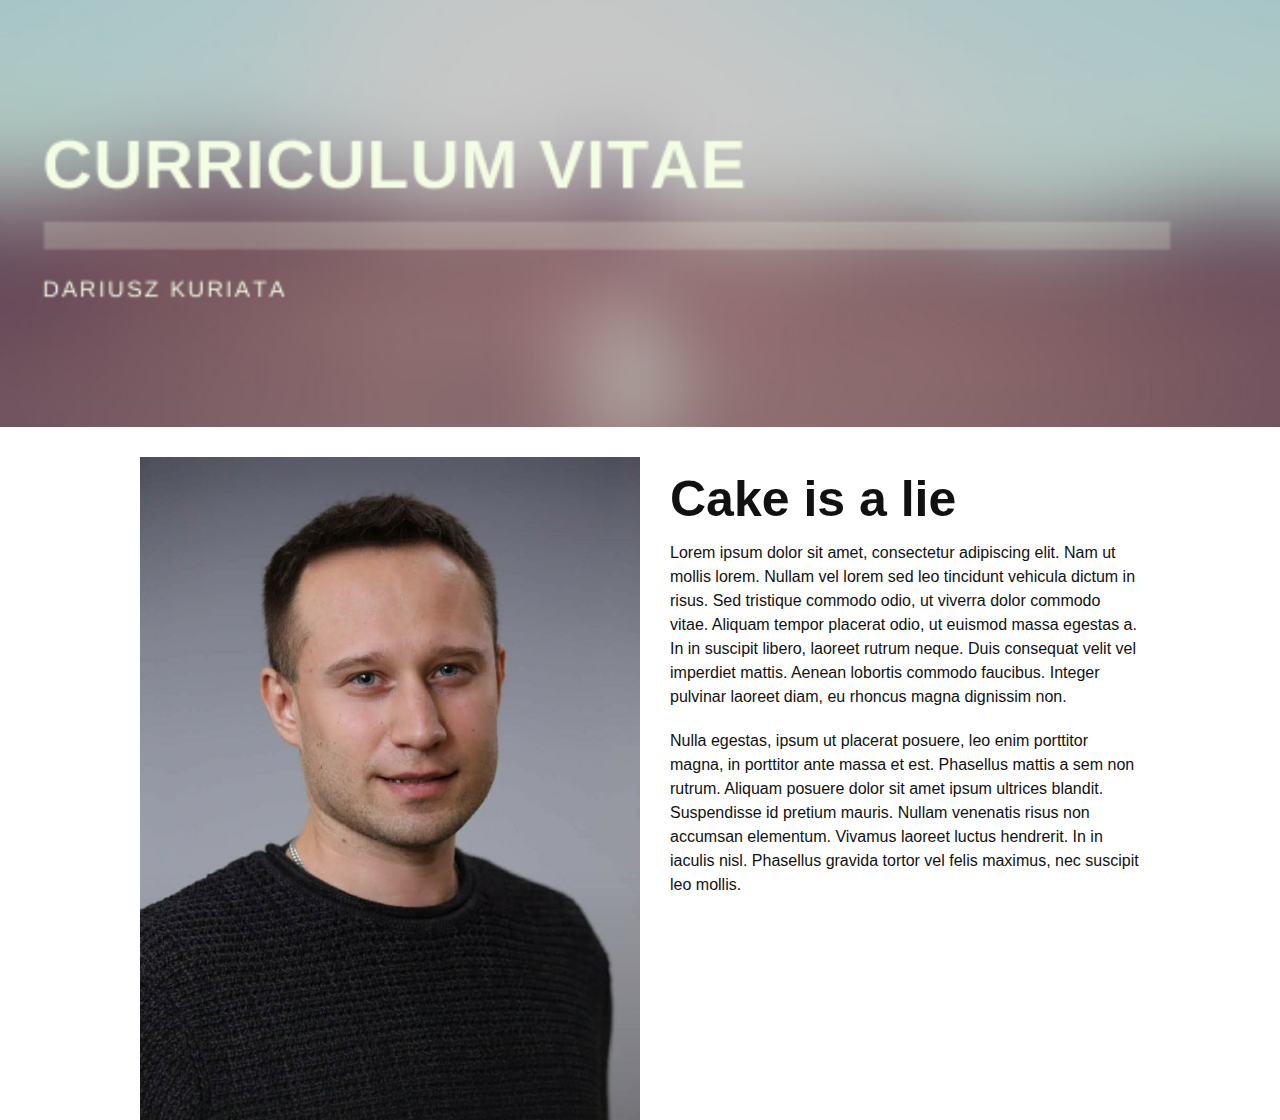
==== index.html @ 11f87841 "Mobile, tablet and laptop responsive page layout" ====
<!DOCTYPE html>
<html>
    <head>
        <meta charset="utf-8">
        <title></title>
        <meta name="viewport" content="width=device-width, initial-scale=1.0">
        <link rel="stylesheet" href="style.css">
    </head>
    <body>
        <img class="img-banner" src="images/banner1.png" alt="pagebanner">
        <div class="wrapper">
            <article class="img-info">
                <h2>Cake is a lie</h2>
                <p>Lorem ipsum dolor sit amet, consectetur adipiscing elit. Nam ut mollis lorem. Nullam vel lorem sed leo tincidunt vehicula dictum in risus. Sed tristique commodo odio, ut viverra dolor commodo vitae. Aliquam tempor placerat odio, ut euismod massa egestas a. In in suscipit libero, laoreet rutrum neque. Duis consequat velit vel imperdiet mattis. Aenean lobortis commodo faucibus. Integer pulvinar laoreet diam, eu rhoncus magna dignissim non.</p>
                <p>Nulla egestas, ipsum ut placerat posuere, leo enim porttitor magna, in porttitor ante massa et est. Phasellus mattis a sem non rutrum. Aliquam posuere dolor sit amet ipsum ultrices blandit. Suspendisse id pretium mauris. Nullam venenatis risus non accumsan elementum. Vivamus laoreet luctus hendrerit. In in iaculis nisl. Phasellus gravida tortor vel felis maximus, nec suscipit leo mollis.</p>
            </article>
            <img class="img-myphoto" src="images/photo.jpg" alt="Dariusz Kuriata">
        </div>
    </body>
</html>
---- style.css ----
* {
    margin:0;
    padding:0;
}

.wrapper {
    width:100%;
}

.img-banner {
    display:none
}

.img-info {
    width:100%;
}

.img-info h2 {
    padding: 30px 30px 20px;
    font-family: arial;
    font-size: 50px;
    color: #111;
    line-height: 44px;
}

.img-info p {
    padding: 0px 30px 20px;
    font-family: arial;
    font-size: 16px;
    color: #111;
    line-height: 24px;
}

.img-myphoto {
    width: 100%;
}

@media only screen and (min-width:768px) {

    .img-banner {
        display: block;
        width: 100%;
        padding-bottom: 30px;
    }

    .wrapper {
        width:600px;
        margin: 0 auto;
    }

    .img-info h2 {
        padding: 20px 0px 0px;   
    }
    
    .img-info p {
        padding: 20px 0px 0px;
    }

    .img-myphoto {
        padding-top: 30px;
    }

}


@media only screen and (min-width:1000px) {

    .wrapper {
        width:1000px;
        
    }

    .img-info {
        width:50%;
        float: right;
    }

    .img-info h2 {
        padding: 20px 0px 0px 30px;   
    }
    
    .img-info p {
        padding: 20px 0px 0px 30px;
    }

    .img-myphoto {
        padding-top: 0px;
        width: 50%;
        float: left;
    }



}
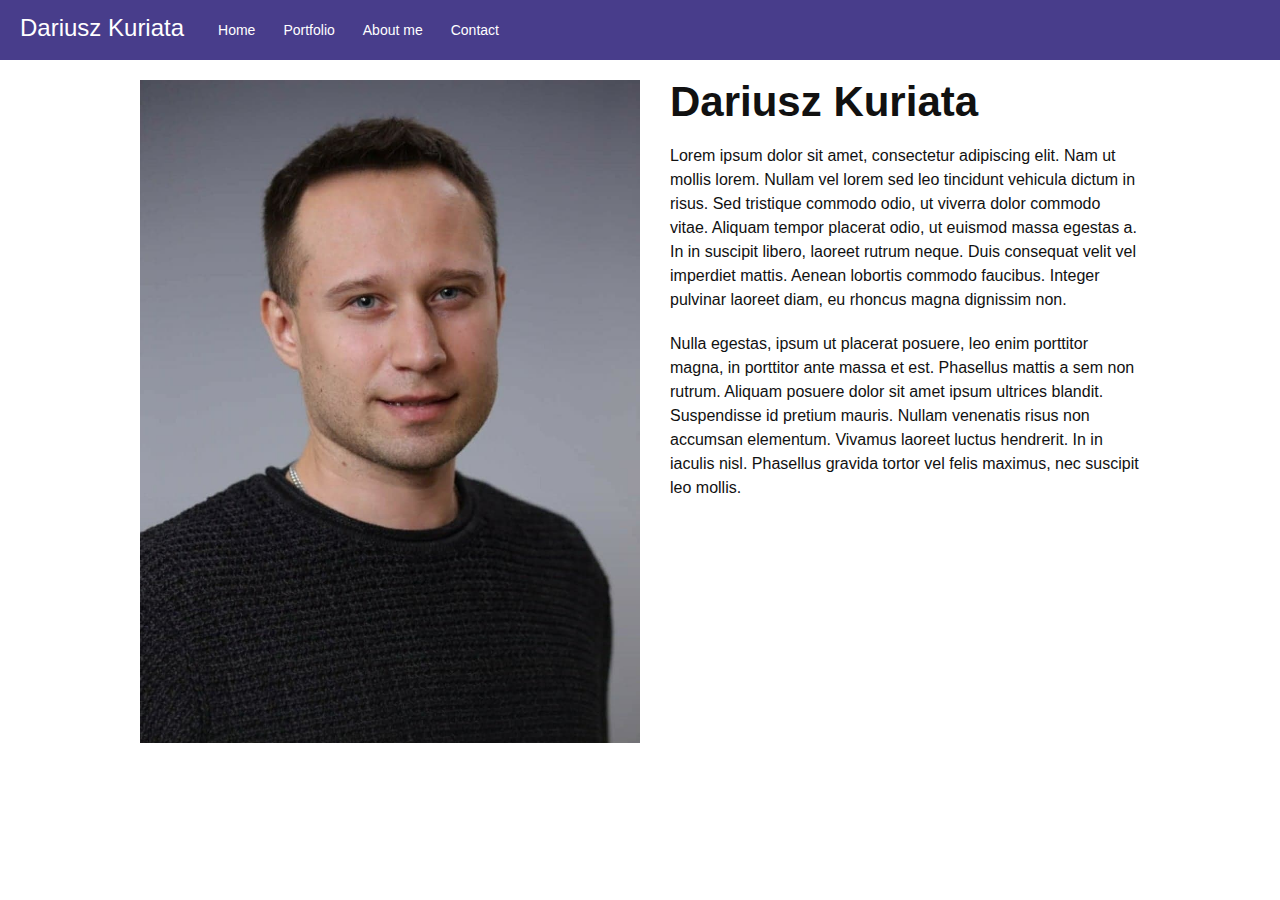
==== commit ac82d14e: "Menu without subpages" ====
--- a/index.html
+++ b/index.html
@@ -7,10 +7,36 @@
         <link rel="stylesheet" href="style.css">
     </head>
     <body>
-        <img class="img-banner" src="images/banner1.png" alt="pagebanner">
+        <nav>
+            <p>Dariusz Kuriata</p>
+            <ul>
+                <li><a href="index.html">Home</a></li>
+                <li><a href="#">Portfolio</a>
+                    <ul>
+                        <li><a href="#">GitHub</a></li>
+                        <li><a href="#">Websites</a></li>
+                        <li><a href="#">Other projects</a></li>
+                    </ul>
+                </li>
+                <li><a href="#">About me</a>
+                    <ul>
+                        <li><a href="#">Skills</a></li>
+                        <li><a href="#">Experience</a></li>
+                        <li><a href="#">Education</a></li>
+                    </ul>
+                </li>
+                <li><a href="#">Contact</a>
+                    <ul>
+                        <li><a href="#">Mail</a></li>
+                        <li><a href="#">Phone</a></li>
+                        <li><a href="#">LinkedIn</a></li>
+                    </ul>
+                </li>
+            </ul>
+        </nav>
         <div class="wrapper">
             <article class="img-info">
-                <h2>Cake is a lie</h2>
+                <h2>Dariusz Kuriata</h2>
                 <p>Lorem ipsum dolor sit amet, consectetur adipiscing elit. Nam ut mollis lorem. Nullam vel lorem sed leo tincidunt vehicula dictum in risus. Sed tristique commodo odio, ut viverra dolor commodo vitae. Aliquam tempor placerat odio, ut euismod massa egestas a. In in suscipit libero, laoreet rutrum neque. Duis consequat velit vel imperdiet mattis. Aenean lobortis commodo faucibus. Integer pulvinar laoreet diam, eu rhoncus magna dignissim non.</p>
                 <p>Nulla egestas, ipsum ut placerat posuere, leo enim porttitor magna, in porttitor ante massa et est. Phasellus mattis a sem non rutrum. Aliquam posuere dolor sit amet ipsum ultrices blandit. Suspendisse id pretium mauris. Nullam venenatis risus non accumsan elementum. Vivamus laoreet luctus hendrerit. In in iaculis nisl. Phasellus gravida tortor vel felis maximus, nec suscipit leo mollis.</p>
             </article>
--- a/style.css
+++ b/style.css
@@ -3,13 +3,79 @@
     padding:0;
 }
 
+body {
+    background-image: url(images/bg.jpg);
+    background-size: cover;
+}
+
+nav {
+    width: 100%;
+    height: 60px;
+    background-color:darkslateblue;
+}
+
+nav p {
+    display:none;
+    font-family: arial;
+    color: #fff;
+    font-size: 24px;
+    line-height: 55px;
+    float: left;
+    padding: 0px 20px;
+}
+
+nav ul {
+    float: left;
+}
+
+nav ul li {
+    float: left;
+    list-style: none;
+    position: relative;
+}
+
+nav ul li a {
+    display: block;
+    font-family: arial;
+    color: #fff;
+    font-size: 14px;
+    padding: 22px 14px;
+    text-decoration: none;
+
+}
+
+nav ul li ul {
+    display: none;
+    position: absolute;
+    background-color:darkslateblue;
+    padding: 0px;
+    border-radius: 0px 0px 4px 4px;
+}
+
+nav ul li:hover ul {
+    display: block;
+    
+}
+
+nav ul li ul li {
+    width: 140px;
+    border-radius: 4px;
+}
+
+nav ul li ul li a{
+    padding: 8px 14px;
+}
+
+nav ul li ul li a:hover{
+    background-color:teal;
+}
+
+
 .wrapper {
     width:100%;
 }
 
-.img-banner {
-    display:none
-}
+
 
 .img-info {
     width:100%;
@@ -18,7 +84,7 @@
 .img-info h2 {
     padding: 30px 30px 20px;
     font-family: arial;
-    font-size: 50px;
+    font-size: 42px;
     color: #111;
     line-height: 44px;
 }
@@ -33,15 +99,19 @@
 
 .img-myphoto {
     width: 100%;
+    margin-top:20px;
 }
 
 @media only screen and (min-width:768px) {
 
-    .img-banner {
+    nav {
+        height: 60px;
+    }
+
+    nav p {
         display: block;
-        width: 100%;
-        padding-bottom: 30px;
     }
+
 
     .wrapper {
         width:600px;
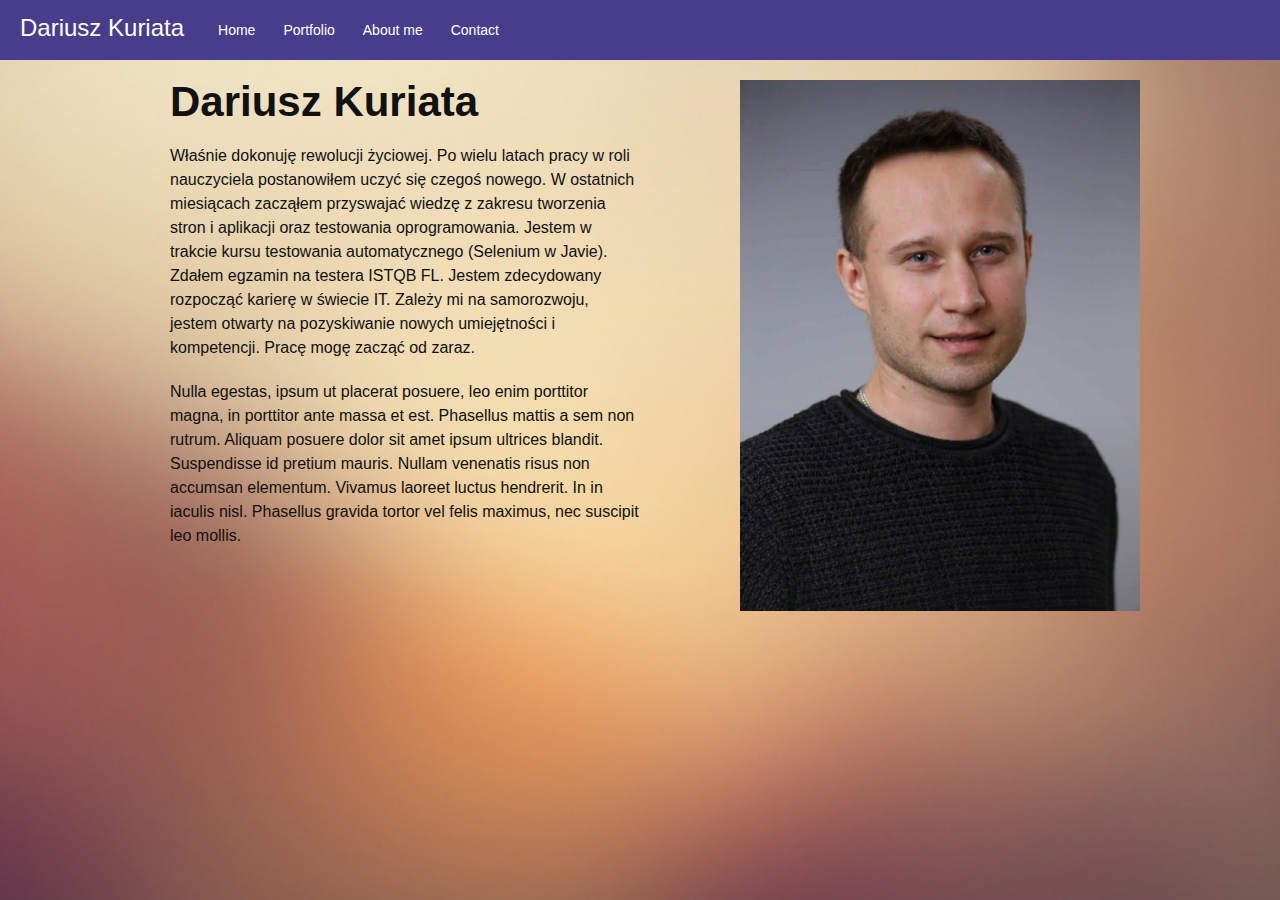
==== commit c04212d8: "Rearranging and bg change" ====
--- a/index.html
+++ b/index.html
@@ -35,12 +35,15 @@
             </ul>
         </nav>
         <div class="wrapper">
+            
+            <img class="img-myphoto" src="images/photo.jpg" alt="Dariusz Kuriata">
+
             <article class="img-info">
                 <h2>Dariusz Kuriata</h2>
-                <p>Lorem ipsum dolor sit amet, consectetur adipiscing elit. Nam ut mollis lorem. Nullam vel lorem sed leo tincidunt vehicula dictum in risus. Sed tristique commodo odio, ut viverra dolor commodo vitae. Aliquam tempor placerat odio, ut euismod massa egestas a. In in suscipit libero, laoreet rutrum neque. Duis consequat velit vel imperdiet mattis. Aenean lobortis commodo faucibus. Integer pulvinar laoreet diam, eu rhoncus magna dignissim non.</p>
+                <p>Właśnie dokonuję rewolucji życiowej. Po wielu latach pracy w roli nauczyciela postanowiłem uczyć się czegoś nowego. W ostatnich miesiącach zacząłem przyswajać wiedzę z zakresu tworzenia stron i aplikacji oraz testowania oprogramowania. Jestem w trakcie kursu testowania automatycznego (Selenium w Javie). Zdałem egzamin na testera ISTQB FL. Jestem zdecydowany rozpocząć karierę w świecie IT. Zależy mi na samorozwoju, jestem otwarty na pozyskiwanie nowych umiejętności i kompetencji. Pracę mogę zacząć od zaraz.</p>
                 <p>Nulla egestas, ipsum ut placerat posuere, leo enim porttitor magna, in porttitor ante massa et est. Phasellus mattis a sem non rutrum. Aliquam posuere dolor sit amet ipsum ultrices blandit. Suspendisse id pretium mauris. Nullam venenatis risus non accumsan elementum. Vivamus laoreet luctus hendrerit. In in iaculis nisl. Phasellus gravida tortor vel felis maximus, nec suscipit leo mollis.</p>
             </article>
-            <img class="img-myphoto" src="images/photo.jpg" alt="Dariusz Kuriata">
+            
         </div>
     </body>
 </html>--- a/style.css
+++ b/style.css
@@ -4,7 +4,7 @@
 }
 
 body {
-    background-image: url(images/bg.jpg);
+    background-image: url(images/bg2.jfif);
     background-size: cover;
 }
 
@@ -99,7 +99,6 @@
 
 .img-myphoto {
     width: 100%;
-    margin-top:20px;
 }
 
 @media only screen and (min-width:768px) {
@@ -127,6 +126,7 @@
     }
 
     .img-myphoto {
+        margin-top: 20px;
         padding-top: 30px;
     }
 
@@ -142,7 +142,7 @@
 
     .img-info {
         width:50%;
-        float: right;
+        float: left;
     }
 
     .img-info h2 {
@@ -155,8 +155,8 @@
 
     .img-myphoto {
         padding-top: 0px;
-        width: 50%;
-        float: left;
+        width: 40%;
+        float: right;
     }
 
 
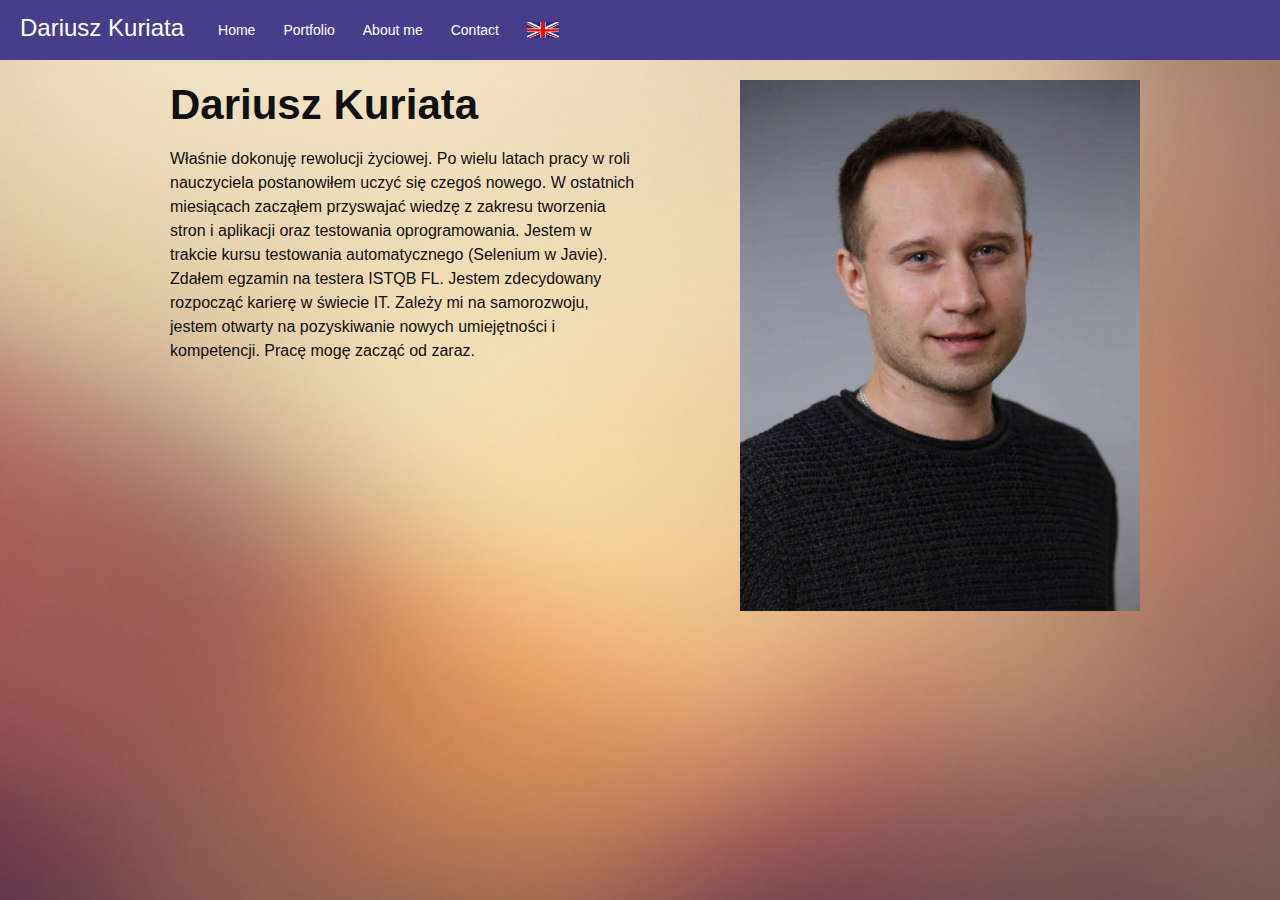
==== commit 8cde8b02: "Added English language link" ====
--- a/index.html
+++ b/index.html
@@ -32,16 +32,16 @@
                         <li><a href="#">LinkedIn</a></li>
                     </ul>
                 </li>
+                <li><a href="index.html"><img src="images/eng.jfif" alt="English version" width="32" height="16"></a></li>
             </ul>
         </nav>
         <div class="wrapper">
-            
+
             <img class="img-myphoto" src="images/photo.jpg" alt="Dariusz Kuriata">
 
             <article class="img-info">
                 <h2>Dariusz Kuriata</h2>
                 <p>Właśnie dokonuję rewolucji życiowej. Po wielu latach pracy w roli nauczyciela postanowiłem uczyć się czegoś nowego. W ostatnich miesiącach zacząłem przyswajać wiedzę z zakresu tworzenia stron i aplikacji oraz testowania oprogramowania. Jestem w trakcie kursu testowania automatycznego (Selenium w Javie). Zdałem egzamin na testera ISTQB FL. Jestem zdecydowany rozpocząć karierę w świecie IT. Zależy mi na samorozwoju, jestem otwarty na pozyskiwanie nowych umiejętności i kompetencji. Pracę mogę zacząć od zaraz.</p>
-                <p>Nulla egestas, ipsum ut placerat posuere, leo enim porttitor magna, in porttitor ante massa et est. Phasellus mattis a sem non rutrum. Aliquam posuere dolor sit amet ipsum ultrices blandit. Suspendisse id pretium mauris. Nullam venenatis risus non accumsan elementum. Vivamus laoreet luctus hendrerit. In in iaculis nisl. Phasellus gravida tortor vel felis maximus, nec suscipit leo mollis.</p>
             </article>
             
         </div>
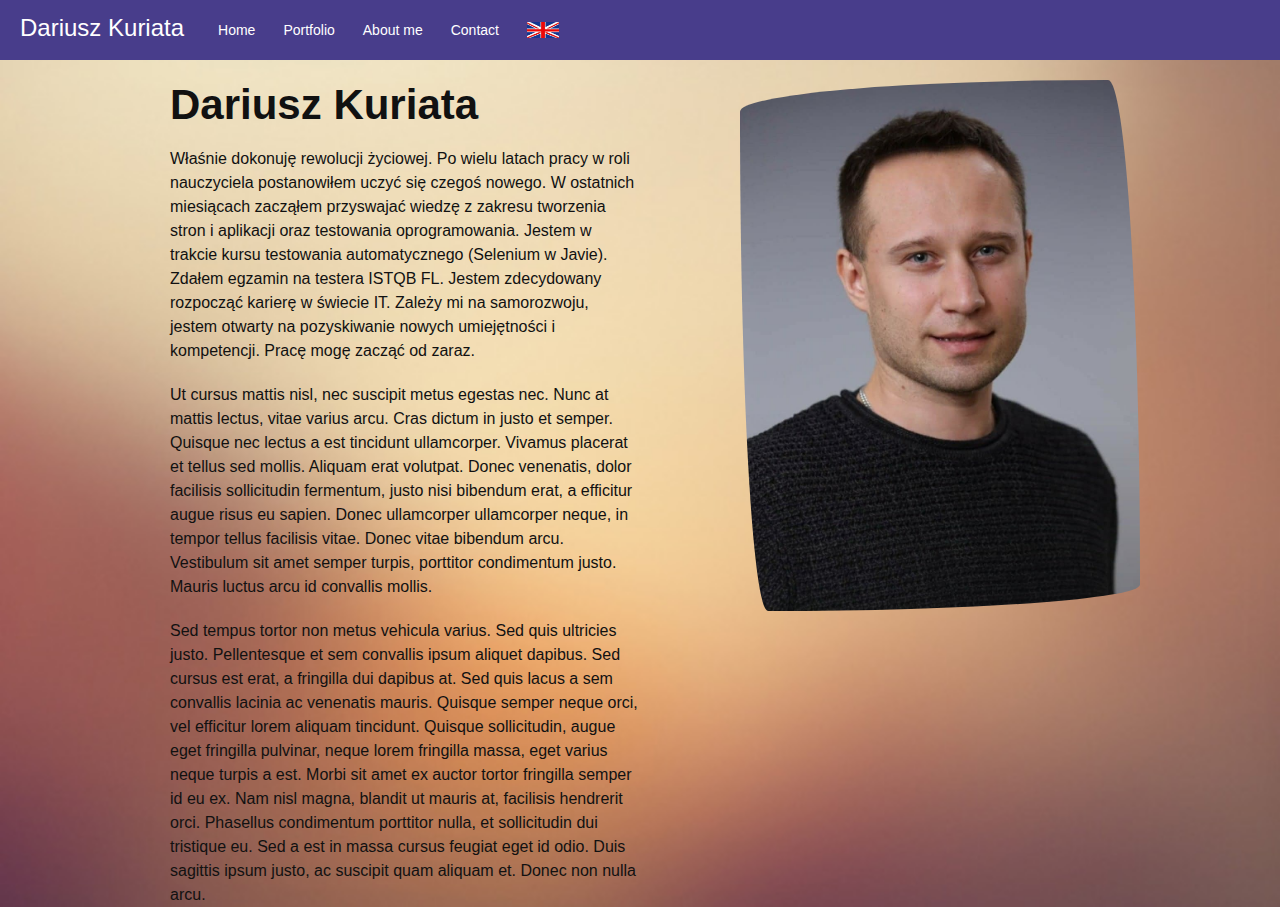
==== commit 4853016e: "border radius testing" ====
--- a/index.html
+++ b/index.html
@@ -42,6 +42,10 @@
             <article class="img-info">
                 <h2>Dariusz Kuriata</h2>
                 <p>Właśnie dokonuję rewolucji życiowej. Po wielu latach pracy w roli nauczyciela postanowiłem uczyć się czegoś nowego. W ostatnich miesiącach zacząłem przyswajać wiedzę z zakresu tworzenia stron i aplikacji oraz testowania oprogramowania. Jestem w trakcie kursu testowania automatycznego (Selenium w Javie). Zdałem egzamin na testera ISTQB FL. Jestem zdecydowany rozpocząć karierę w świecie IT. Zależy mi na samorozwoju, jestem otwarty na pozyskiwanie nowych umiejętności i kompetencji. Pracę mogę zacząć od zaraz.</p>
+                <p>Ut cursus mattis nisl, nec suscipit metus egestas nec. Nunc at mattis lectus, vitae varius arcu. Cras dictum in justo et semper. Quisque nec lectus a est tincidunt ullamcorper. Vivamus placerat et tellus sed mollis. Aliquam erat volutpat. Donec venenatis, dolor facilisis sollicitudin fermentum, justo nisi bibendum erat, a efficitur augue risus eu sapien. Donec ullamcorper ullamcorper neque, in tempor tellus facilisis vitae. Donec vitae bibendum arcu. Vestibulum sit amet semper turpis, porttitor condimentum justo. Mauris luctus arcu id convallis mollis.
+                </p>
+                <p>Sed tempus tortor non metus vehicula varius. Sed quis ultricies justo. Pellentesque et sem convallis ipsum aliquet dapibus. Sed cursus est erat, a fringilla dui dapibus at. Sed quis lacus a sem convallis lacinia ac venenatis mauris. Quisque semper neque orci, vel efficitur lorem aliquam tincidunt. Quisque sollicitudin, augue eget fringilla pulvinar, neque lorem fringilla massa, eget varius neque turpis a est. Morbi sit amet ex auctor tortor fringilla semper id eu ex. Nam nisl magna, blandit ut mauris at, facilisis hendrerit orci. Phasellus condimentum porttitor nulla, et sollicitudin dui tristique eu. Sed a est in massa cursus feugiat eget id odio. Duis sagittis ipsum justo, ac suscipit quam aliquam et. Donec non nulla arcu.
+                </p>
             </article>
             
         </div>
--- a/style.css
+++ b/style.css
@@ -99,6 +99,11 @@
 
 .img-myphoto {
     width: 100%;
+    border-radius: 92% 8% 93% 7% / 6% 95% 5% 94%
+
+
+
+    ;
 }
 
 @media only screen and (min-width:768px) {
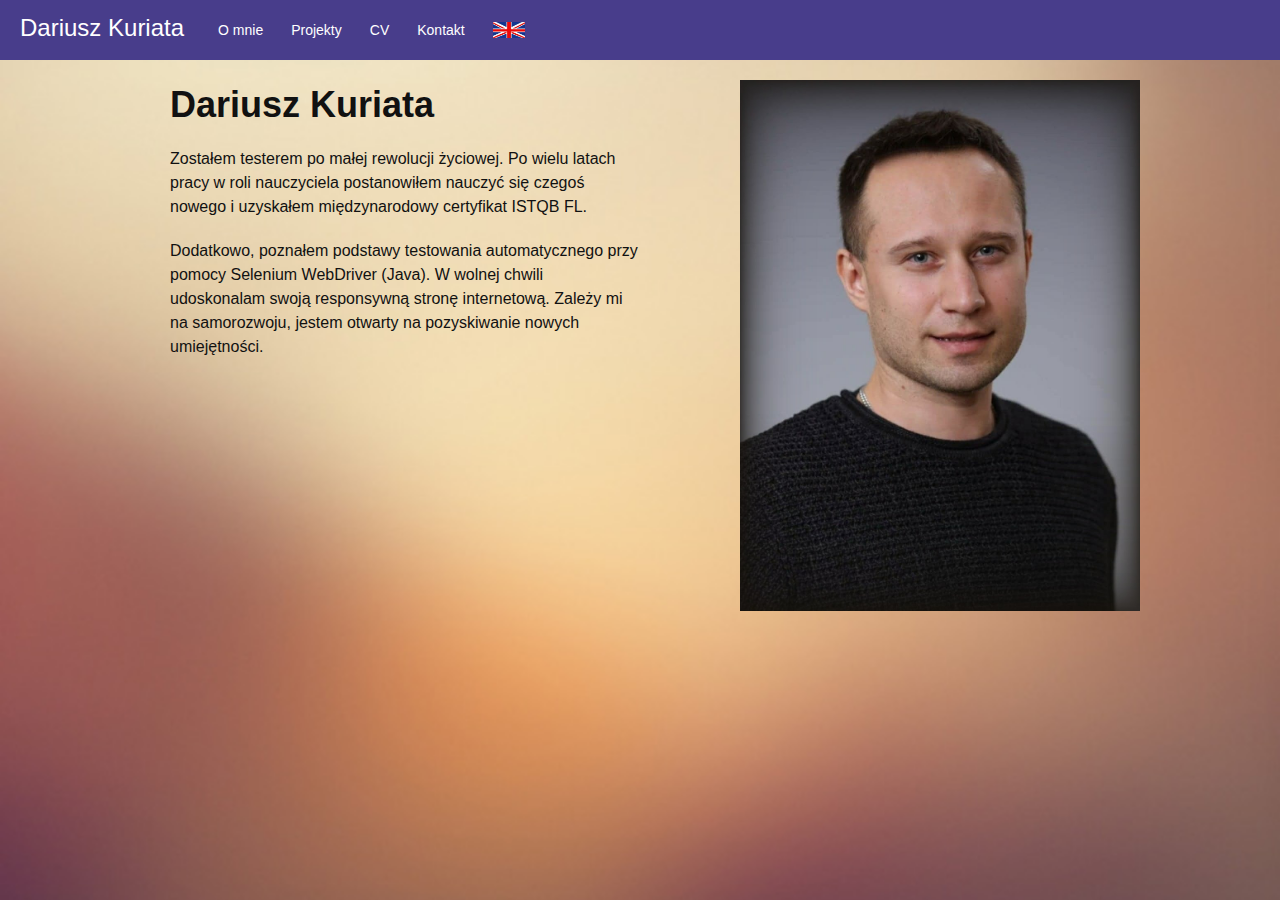
==== commit 56c67151: "Nowe info" ====
--- a/index.html
+++ b/index.html
@@ -10,26 +10,26 @@
         <nav>
             <p>Dariusz Kuriata</p>
             <ul>
-                <li><a href="index.html">Home</a></li>
-                <li><a href="#">Portfolio</a>
+                <li><a href="index.html">O mnie</a></li>
+                <li><a href="#">Projekty</a>
                     <ul>
-                        <li><a href="#">GitHub</a></li>
-                        <li><a href="#">Websites</a></li>
-                        <li><a href="#">Other projects</a></li>
+                        <li><a href="https://github.com/dariuszkuriata" target="_blank">GitHub</a></li>
+                        <li><a href="https://dariuszkuriatacv.netlify.app/" target="_blank">Strona Internetowa z CV</a></li>
                     </ul>
                 </li>
-                <li><a href="#">About me</a>
+                <li><a href="#">CV</a>
                     <ul>
-                        <li><a href="#">Skills</a></li>
-                        <li><a href="#">Experience</a></li>
-                        <li><a href="#">Education</a></li>
+                        <li><a href="skills.html">Umiejętności</a></li>
+                        <li><a href="experience.html">Doświadczenie zawodowe</a></li>
+                        <li><a href="education.html">Wykształcenie</a></li>
+                        <li><a href="certificates.html">Certyfikaty</a></li>
                     </ul>
                 </li>
-                <li><a href="#">Contact</a>
+                <li><a href="#">Kontakt</a>
                     <ul>
-                        <li><a href="#">Mail</a></li>
-                        <li><a href="#">Phone</a></li>
-                        <li><a href="#">LinkedIn</a></li>
+                        <li><a href="mailto:d.kuriata88@gmail.com">Email</a></li>
+                        <li><a href="tel:+48664770449">Telefon</a></li>
+                        <li><a href="https://www.linkedin.com/in/dariusz-kuriata/" target="_blank">LinkedIn</a></li>
                     </ul>
                 </li>
                 <li><a href="index.html"><img src="images/eng.jfif" alt="English version" width="32" height="16"></a></li>
@@ -37,15 +37,13 @@
         </nav>
         <div class="wrapper">
 
-            <img class="img-myphoto" src="images/photo.jpg" alt="Dariusz Kuriata">
+            <img class="img-myphoto" src="images/photoframe.jpg" alt="Dariusz Kuriata">
 
             <article class="img-info">
                 <h2>Dariusz Kuriata</h2>
-                <p>Właśnie dokonuję rewolucji życiowej. Po wielu latach pracy w roli nauczyciela postanowiłem uczyć się czegoś nowego. W ostatnich miesiącach zacząłem przyswajać wiedzę z zakresu tworzenia stron i aplikacji oraz testowania oprogramowania. Jestem w trakcie kursu testowania automatycznego (Selenium w Javie). Zdałem egzamin na testera ISTQB FL. Jestem zdecydowany rozpocząć karierę w świecie IT. Zależy mi na samorozwoju, jestem otwarty na pozyskiwanie nowych umiejętności i kompetencji. Pracę mogę zacząć od zaraz.</p>
-                <p>Ut cursus mattis nisl, nec suscipit metus egestas nec. Nunc at mattis lectus, vitae varius arcu. Cras dictum in justo et semper. Quisque nec lectus a est tincidunt ullamcorper. Vivamus placerat et tellus sed mollis. Aliquam erat volutpat. Donec venenatis, dolor facilisis sollicitudin fermentum, justo nisi bibendum erat, a efficitur augue risus eu sapien. Donec ullamcorper ullamcorper neque, in tempor tellus facilisis vitae. Donec vitae bibendum arcu. Vestibulum sit amet semper turpis, porttitor condimentum justo. Mauris luctus arcu id convallis mollis.
-                </p>
-                <p>Sed tempus tortor non metus vehicula varius. Sed quis ultricies justo. Pellentesque et sem convallis ipsum aliquet dapibus. Sed cursus est erat, a fringilla dui dapibus at. Sed quis lacus a sem convallis lacinia ac venenatis mauris. Quisque semper neque orci, vel efficitur lorem aliquam tincidunt. Quisque sollicitudin, augue eget fringilla pulvinar, neque lorem fringilla massa, eget varius neque turpis a est. Morbi sit amet ex auctor tortor fringilla semper id eu ex. Nam nisl magna, blandit ut mauris at, facilisis hendrerit orci. Phasellus condimentum porttitor nulla, et sollicitudin dui tristique eu. Sed a est in massa cursus feugiat eget id odio. Duis sagittis ipsum justo, ac suscipit quam aliquam et. Donec non nulla arcu.
-                </p>
+                <p>Zostałem testerem po małej rewolucji życiowej. Po wielu latach pracy w roli nauczyciela postanowiłem nauczyć się czegoś nowego i uzyskałem międzynarodowy certyfikat ISTQB FL. </p> 
+                <p>Dodatkowo, poznałem podstawy testowania automatycznego przy pomocy Selenium WebDriver (Java). W wolnej chwili udoskonalam swoją responsywną stronę internetową. Zależy mi na samorozwoju, jestem otwarty na pozyskiwanie nowych umiejętności.</p>
+                
             </article>
             
         </div>
--- a/style.css
+++ b/style.css
@@ -75,6 +75,12 @@
     width:100%;
 }
 
+u {
+    
+    color: #474747;
+    
+}
+
 
 
 .img-info {
@@ -84,7 +90,7 @@
 .img-info h2 {
     padding: 30px 30px 20px;
     font-family: arial;
-    font-size: 42px;
+    font-size: 36px;
     color: #111;
     line-height: 44px;
 }
@@ -99,11 +105,112 @@
 
 .img-myphoto {
     width: 100%;
-    border-radius: 92% 8% 93% 7% / 6% 95% 5% 94%
+    border-radius: none
 
 
 
     ;
+}
+
+
+.bio,
+.projects,
+.jobs,
+.education {
+    padding: 30px 30px 20px;
+}
+
+.right-side {
+  width: 830px;
+  padding-left: 80px;
+  padding-right: 200px;
+  padding-bottom: 60px;
+}
+
+.bio-title {
+  font-size: 45px;
+  line-height: 1,714;
+  margin-bottom: 40px;
+  text-align:center;
+  font-family: 'Cinzel-Regular-0569', serif;
+}
+
+.bio-occupation {
+  margin-bottom: 27px;
+  text-align: center;
+}
+
+.bio-title
+ {
+  color: #E1D8CF;
+
+}
+
+.bio-occupation,
+.bio-about {
+  font-size: 14px;
+  line-height: 1.714;
+}
+
+.bio-about,
+.bio-occupation {
+  color: #111111;
+}
+
+.projects-title {
+  margin-bottom: 14px;
+  color: #E1D8CF;
+  font-size: 22px;
+  line-height: 24px;
+  text-align:center;
+  font-family: 'Cinzel', serif;
+}
+
+.projects-link {
+  opacity: 0.8;
+  color: #2a2a2a;
+  text-decoration: none;
+  font-size: 14px;
+  line-height: 24px;
+}
+
+.projects-link:hover {
+  color: #425154;
+}
+
+.jobs-title,
+.education-title {
+  color: #E1D8CF;
+  font-size: 22px;
+  line-height: 1.091;
+  text-align:center;
+  font-family: 'Cinzel', serif;
+}
+
+.jobs-occupation,
+.education-degree {
+  color: #2a2a2a;
+  font-size: 20px;
+  line-height: 1.5;
+}
+
+.jobs-time,
+.education-time {
+  color: #828282;
+  font-size: 12px;
+  line-height: 1.5;
+}
+
+.experience-item {
+  color: #2a2a2a;
+  font-size: 16px;
+  line-height: 1.714;
+}
+
+
+
+.accent {
+  color: #5F021F;
 }
 
 @media only screen and (min-width:768px) {
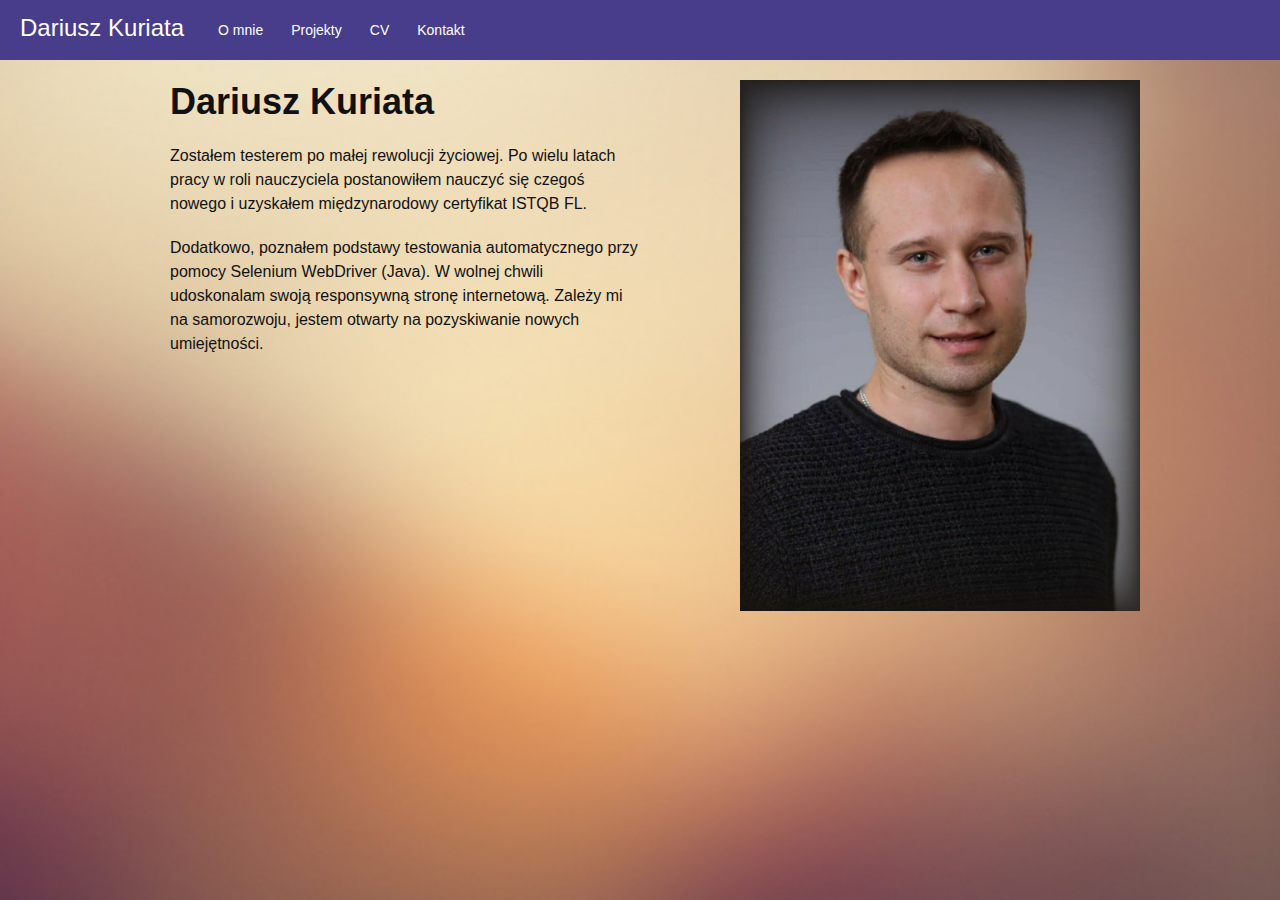
==== commit 4234e8f6: "Nowsze info" ====
--- a/index.html
+++ b/index.html
@@ -32,7 +32,7 @@
                         <li><a href="https://www.linkedin.com/in/dariusz-kuriata/" target="_blank">LinkedIn</a></li>
                     </ul>
                 </li>
-                <li><a href="index.html"><img src="images/eng.jfif" alt="English version" width="32" height="16"></a></li>
+                <!--<li><a href="index.html"><img src="images/eng.jfif" alt="English version" width="32" height="16"></a></li>-->
             </ul>
         </nav>
         <div class="wrapper">
